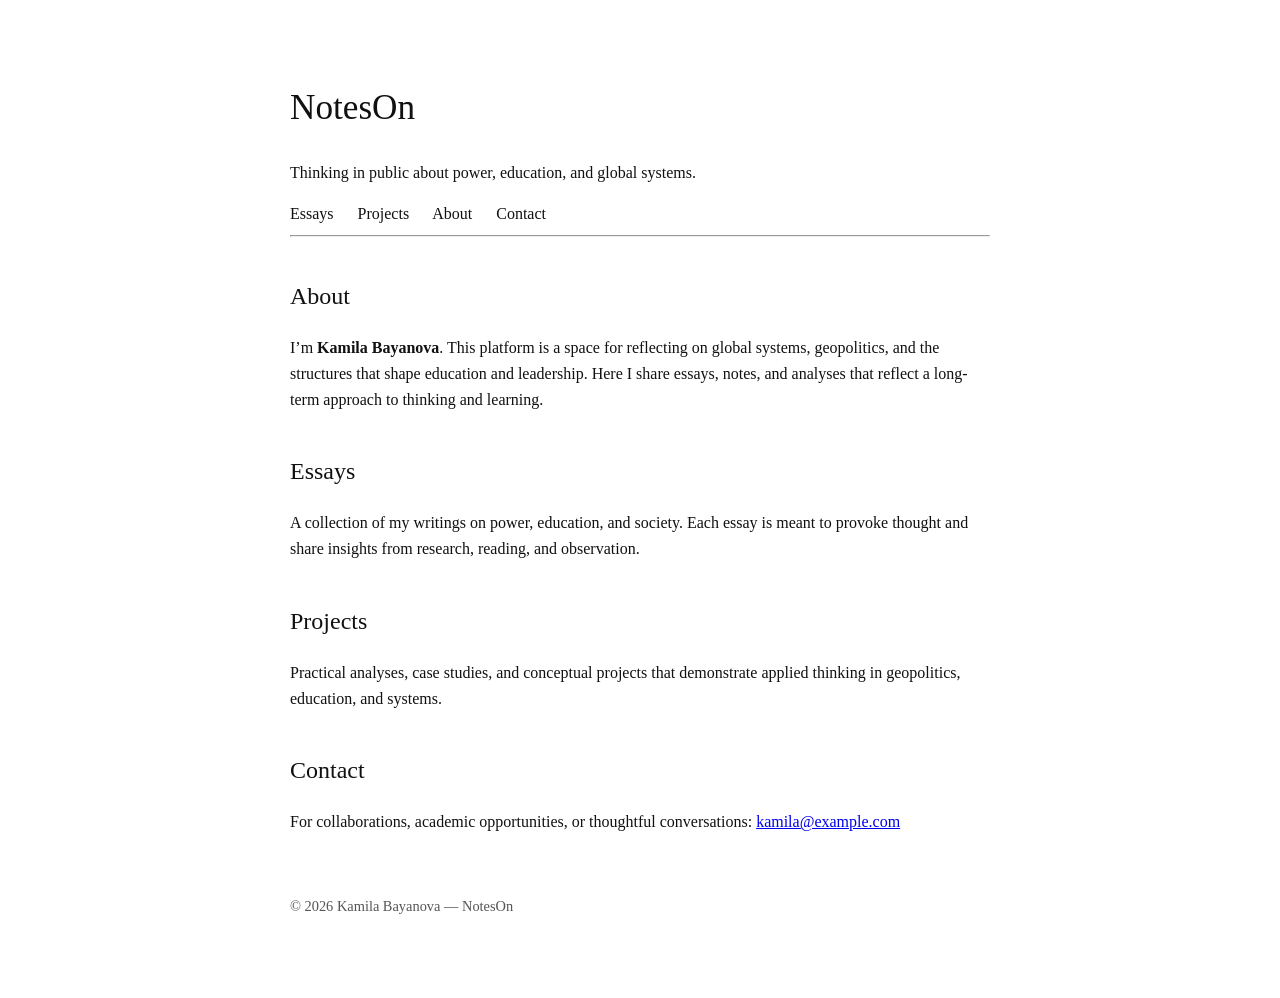
==== index.html @ de3080f4 "Update index.html" ====
<!DOCTYPE html>
<html lang="en">
<head>
  <meta charset="UTF-8">
  <title>NotesOn — Kamila Bayanova</title>
  <style>
    body {
      font-family: Georgia, "Times New Roman", serif;
      max-width: 700px;
      margin: 80px auto;
      line-height: 1.6;
      color: #111;
      padding: 0 20px;
    }
    h1 {
      font-weight: normal;
      font-size: 2.2em;
    }
    h2 {
      font-weight: normal;
      margin-top: 40px;
    }
    nav a {
      margin-right: 20px;
      text-decoration: none;
      color: #111;
    }
    nav a:hover {
      text-decoration: underline;
    }
    p {
      margin-top: 1em;
    }
    footer {
      margin-top: 60px;
      font-size: 0.9em;
      color: #555;
    }
  </style>
</head>
<body>

<h1>NotesOn</h1>
<p>Thinking in public about power, education, and global systems.</p>

<nav>
  <a href="#essays">Essays</a>
  <a href="#projects">Projects</a>
  <a href="#about">About</a>
  <a href="#contact">Contact</a>
</nav>

<hr>

<h2 id="about">About</h2>
<p>
I’m <strong>Kamila Bayanova</strong>. This platform is a space for reflecting on global systems, geopolitics, and the structures that shape education and leadership. Here I share essays, notes, and analyses that reflect a long-term approach to thinking and learning.
</p>

<h2 id="essays">Essays</h2>
<p>
A collection of my writings on power, education, and society. Each essay is meant to provoke thought and share insights from research, reading, and observation.
</p>

<h2 id="projects">Projects</h2>
<p>
Practical analyses, case studies, and conceptual projects that demonstrate applied thinking in geopolitics, education, and systems.
</p>

<h2 id="contact">Contact</h2>
<p>
For collaborations, academic opportunities, or thoughtful conversations: <a href="mailto:kamila@example.com">kamila@example.com</a>
</p>

<footer>
&copy; 2026 Kamila Bayanova — NotesOn
</footer>

</body>
</html>
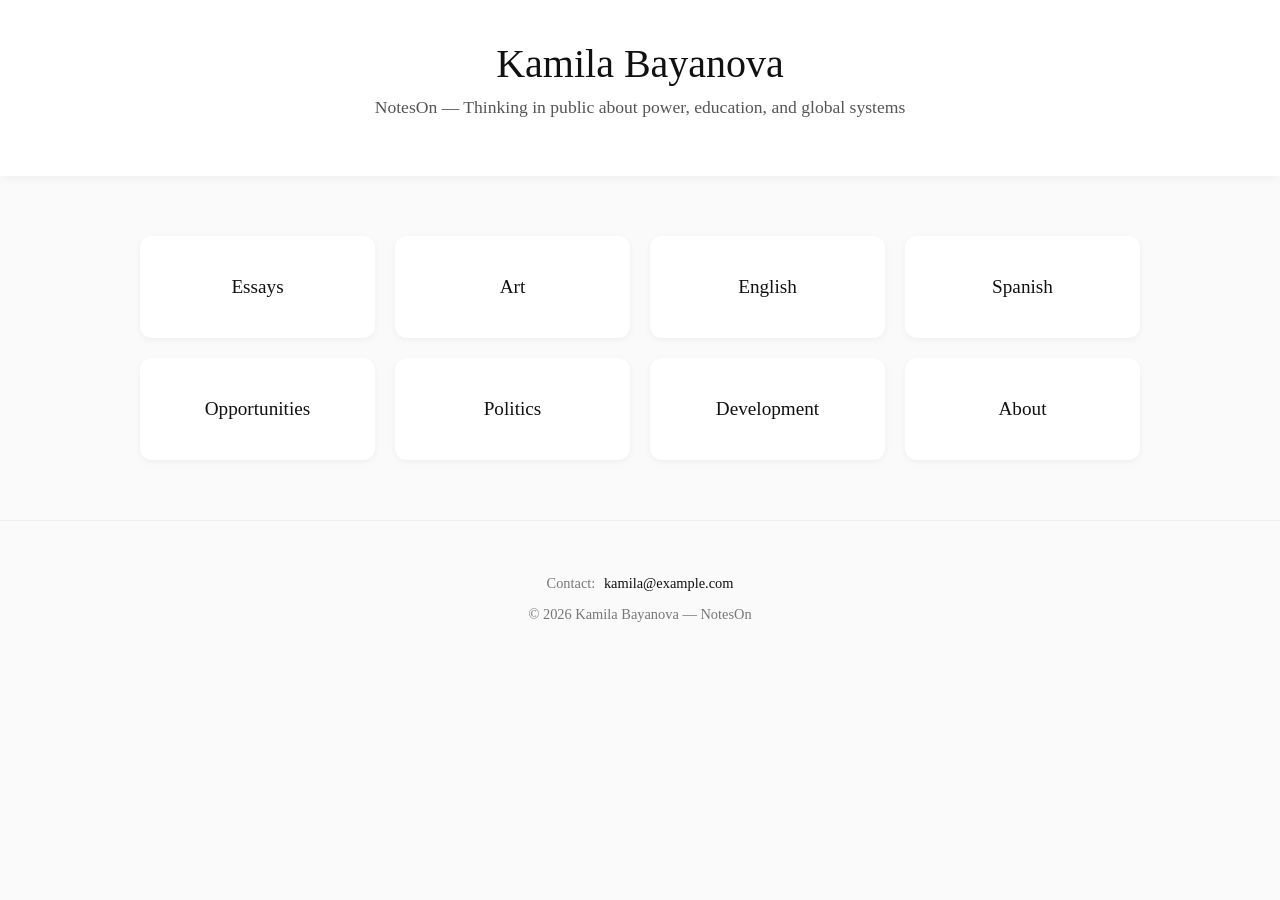
==== commit 039a61f9: "Update index.html" ====
--- a/index.html
+++ b/index.html
@@ -2,78 +2,99 @@
 <html lang="en">
 <head>
   <meta charset="UTF-8">
-  <title>NotesOn — Kamila Bayanova</title>
+  <title>Kamila Bayanova — NotesOn</title>
   <style>
     body {
+      margin: 0;
       font-family: Georgia, "Times New Roman", serif;
-      max-width: 700px;
-      margin: 80px auto;
-      line-height: 1.6;
+      background-color: #fafafa;
       color: #111;
+    }
+    header {
+      padding: 40px 80px;
+      text-align: center;
+      background-color: #fff;
+      box-shadow: 0 2px 10px rgba(0,0,0,0.05);
+    }
+    header h1 {
+      font-weight: normal;
+      font-size: 2.5em;
+      margin: 0;
+    }
+    header p {
+      margin-top: 10px;
+      font-size: 1.1em;
+      color: #555;
+    }
+
+    .grid {
+      display: grid;
+      grid-template-columns: repeat(auto-fit, minmax(200px, 1fr));
+      gap: 20px;
+      max-width: 1000px;
+      margin: 60px auto 40px auto;
       padding: 0 20px;
     }
-    h1 {
-      font-weight: normal;
-      font-size: 2.2em;
+
+    .card {
+      background-color: #fff;
+      padding: 40px 20px;
+      text-align: center;
+      font-size: 1.2em;
+      font-weight: 500;
+      cursor: pointer;
+      transition: transform 0.3s, box-shadow 0.3s;
+      border-radius: 12px;
+      box-shadow: 0 2px 6px rgba(0,0,0,0.05);
     }
-    h2 {
-      font-weight: normal;
-      margin-top: 40px;
+
+    .card:hover {
+      transform: translateY(-5px);
+      box-shadow: 0 8px 20px rgba(0,0,0,0.1);
     }
-    nav a {
-      margin-right: 20px;
+
+    footer {
+      text-align: center;
+      padding: 40px 20px;
+      color: #777;
+      font-size: 0.9em;
+      border-top: 1px solid #eee;
+      margin-top: 60px;
+    }
+
+    footer a {
+      color: #111;
       text-decoration: none;
-      color: #111;
+      font-weight: 500;
+      margin-left: 5px;
     }
-    nav a:hover {
+
+    footer a:hover {
       text-decoration: underline;
-    }
-    p {
-      margin-top: 1em;
-    }
-    footer {
-      margin-top: 60px;
-      font-size: 0.9em;
-      color: #555;
     }
   </style>
 </head>
 <body>
 
-<h1>NotesOn</h1>
-<p>Thinking in public about power, education, and global systems.</p>
+<header>
+  <h1>Kamila Bayanova</h1>
+  <p>NotesOn — Thinking in public about power, education, and global systems</p>
+</header>
 
-<nav>
-  <a href="#essays">Essays</a>
-  <a href="#projects">Projects</a>
-  <a href="#about">About</a>
-  <a href="#contact">Contact</a>
-</nav>
-
-<hr>
-
-<h2 id="about">About</h2>
-<p>
-I’m <strong>Kamila Bayanova</strong>. This platform is a space for reflecting on global systems, geopolitics, and the structures that shape education and leadership. Here I share essays, notes, and analyses that reflect a long-term approach to thinking and learning.
-</p>
-
-<h2 id="essays">Essays</h2>
-<p>
-A collection of my writings on power, education, and society. Each essay is meant to provoke thought and share insights from research, reading, and observation.
-</p>
-
-<h2 id="projects">Projects</h2>
-<p>
-Practical analyses, case studies, and conceptual projects that demonstrate applied thinking in geopolitics, education, and systems.
-</p>
-
-<h2 id="contact">Contact</h2>
-<p>
-For collaborations, academic opportunities, or thoughtful conversations: <a href="mailto:kamila@example.com">kamila@example.com</a>
-</p>
+<div class="grid">
+  <div class="card" onclick="location.href='essays.html'">Essays</div>
+  <div class="card" onclick="location.href='art.html'">Art</div>
+  <div class="card" onclick="location.href='english.html'">English</div>
+  <div class="card" onclick="location.href='spanish.html'">Spanish</div>
+  <div class="card" onclick="location.href='opportunities.html'">Opportunities</div>
+  <div class="card" onclick="location.href='politics.html'">Politics</div>
+  <div class="card" onclick="location.href='development.html'">Development</div>
+  <div class="card" onclick="location.href='about.html'">About</div>
+</div>
 
 <footer>
-&copy; 2026 Kamila Bayanova — NotesOn
+  <p>Contact: <a href="mailto:kamila@example.com">kamila@example.com</a></p>
+  <p>&copy; 2026 Kamila Bayanova — NotesOn</p>
 </footer>
 
 </body>
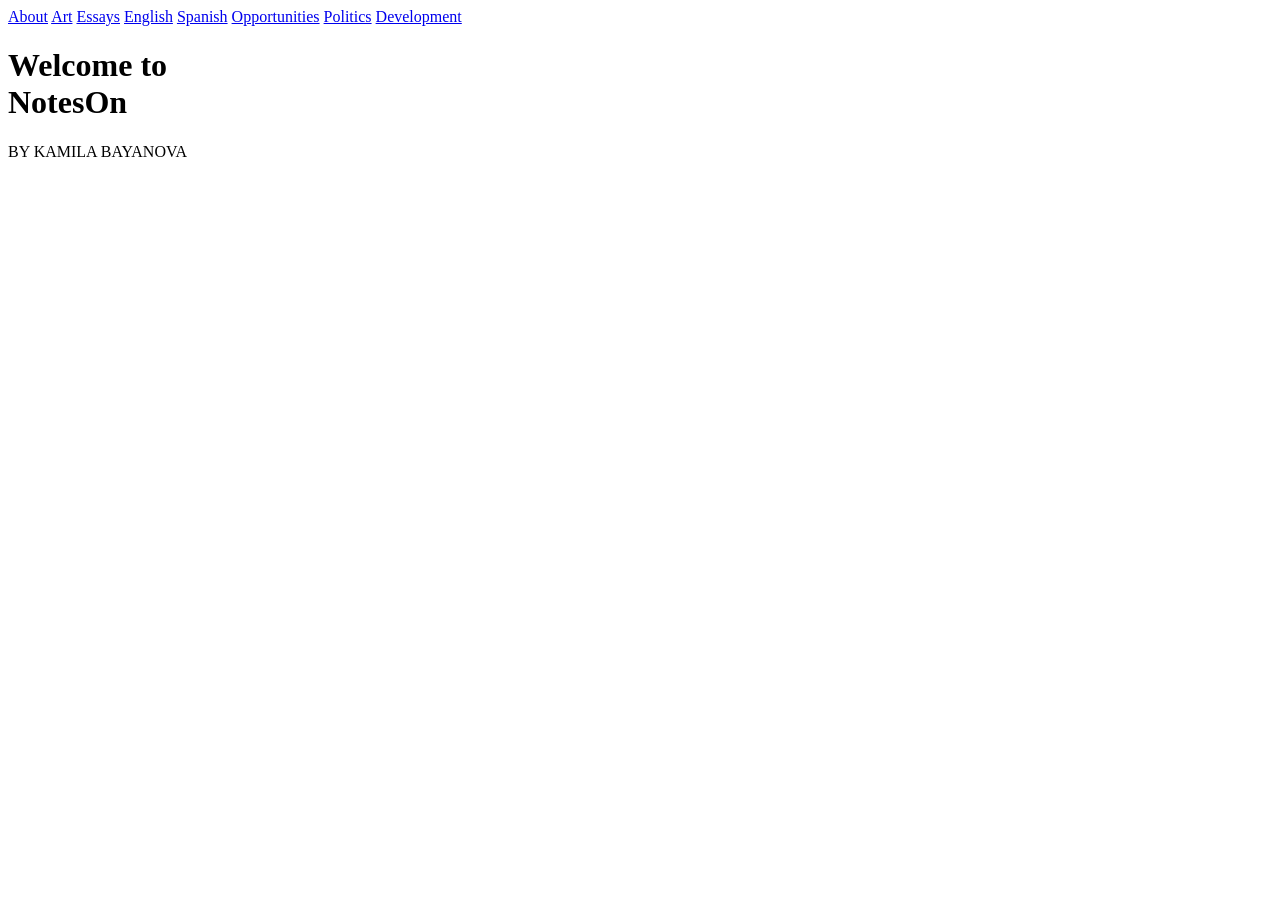
==== commit acf292f8: "Update index.html" ====
--- a/index.html
+++ b/index.html
@@ -1,101 +1,29 @@
 <!DOCTYPE html>
 <html lang="en">
 <head>
-  <meta charset="UTF-8">
-  <title>Kamila Bayanova — NotesOn</title>
-  <style>
-    body {
-      margin: 0;
-      font-family: Georgia, "Times New Roman", serif;
-      background-color: #fafafa;
-      color: #111;
-    }
-    header {
-      padding: 40px 80px;
-      text-align: center;
-      background-color: #fff;
-      box-shadow: 0 2px 10px rgba(0,0,0,0.05);
-    }
-    header h1 {
-      font-weight: normal;
-      font-size: 2.5em;
-      margin: 0;
-    }
-    header p {
-      margin-top: 10px;
-      font-size: 1.1em;
-      color: #555;
-    }
-
-    .grid {
-      display: grid;
-      grid-template-columns: repeat(auto-fit, minmax(200px, 1fr));
-      gap: 20px;
-      max-width: 1000px;
-      margin: 60px auto 40px auto;
-      padding: 0 20px;
-    }
-
-    .card {
-      background-color: #fff;
-      padding: 40px 20px;
-      text-align: center;
-      font-size: 1.2em;
-      font-weight: 500;
-      cursor: pointer;
-      transition: transform 0.3s, box-shadow 0.3s;
-      border-radius: 12px;
-      box-shadow: 0 2px 6px rgba(0,0,0,0.05);
-    }
-
-    .card:hover {
-      transform: translateY(-5px);
-      box-shadow: 0 8px 20px rgba(0,0,0,0.1);
-    }
-
-    footer {
-      text-align: center;
-      padding: 40px 20px;
-      color: #777;
-      font-size: 0.9em;
-      border-top: 1px solid #eee;
-      margin-top: 60px;
-    }
-
-    footer a {
-      color: #111;
-      text-decoration: none;
-      font-weight: 500;
-      margin-left: 5px;
-    }
-
-    footer a:hover {
-      text-decoration: underline;
-    }
-  </style>
+  <meta charset="UTF-8" />
+  <title>NotesOn — Kamila Bayanova</title>
+  <link rel="stylesheet" href="style.css" />
 </head>
 <body>
 
-<header>
-  <h1>Kamila Bayanova</h1>
-  <p>NotesOn — Thinking in public about power, education, and global systems</p>
-</header>
+  <header class="nav">
+    <nav>
+      <a href="about.html">About</a>
+      <a href="art.html">Art</a>
+      <a href="essays.html">Essays</a>
+      <a href="english.html">English</a>
+      <a href="spanish.html">Spanish</a>
+      <a href="opportunities.html">Opportunities</a>
+      <a href="politics.html">Politics</a>
+      <a href="development.html">Development</a>
+    </nav>
+  </header>
 
-<div class="grid">
-  <div class="card" onclick="location.href='essays.html'">Essays</div>
-  <div class="card" onclick="location.href='art.html'">Art</div>
-  <div class="card" onclick="location.href='english.html'">English</div>
-  <div class="card" onclick="location.href='spanish.html'">Spanish</div>
-  <div class="card" onclick="location.href='opportunities.html'">Opportunities</div>
-  <div class="card" onclick="location.href='politics.html'">Politics</div>
-  <div class="card" onclick="location.href='development.html'">Development</div>
-  <div class="card" onclick="location.href='about.html'">About</div>
-</div>
-
-<footer>
-  <p>Contact: <a href="mailto:kamila@example.com">kamila@example.com</a></p>
-  <p>&copy; 2026 Kamila Bayanova — NotesOn</p>
-</footer>
+  <main class="home">
+    <h1>Welcome to<br><span>NotesOn</span></h1>
+    <p class="author">BY KAMILA BAYANOVA</p>
+  </main>
 
 </body>
 </html>
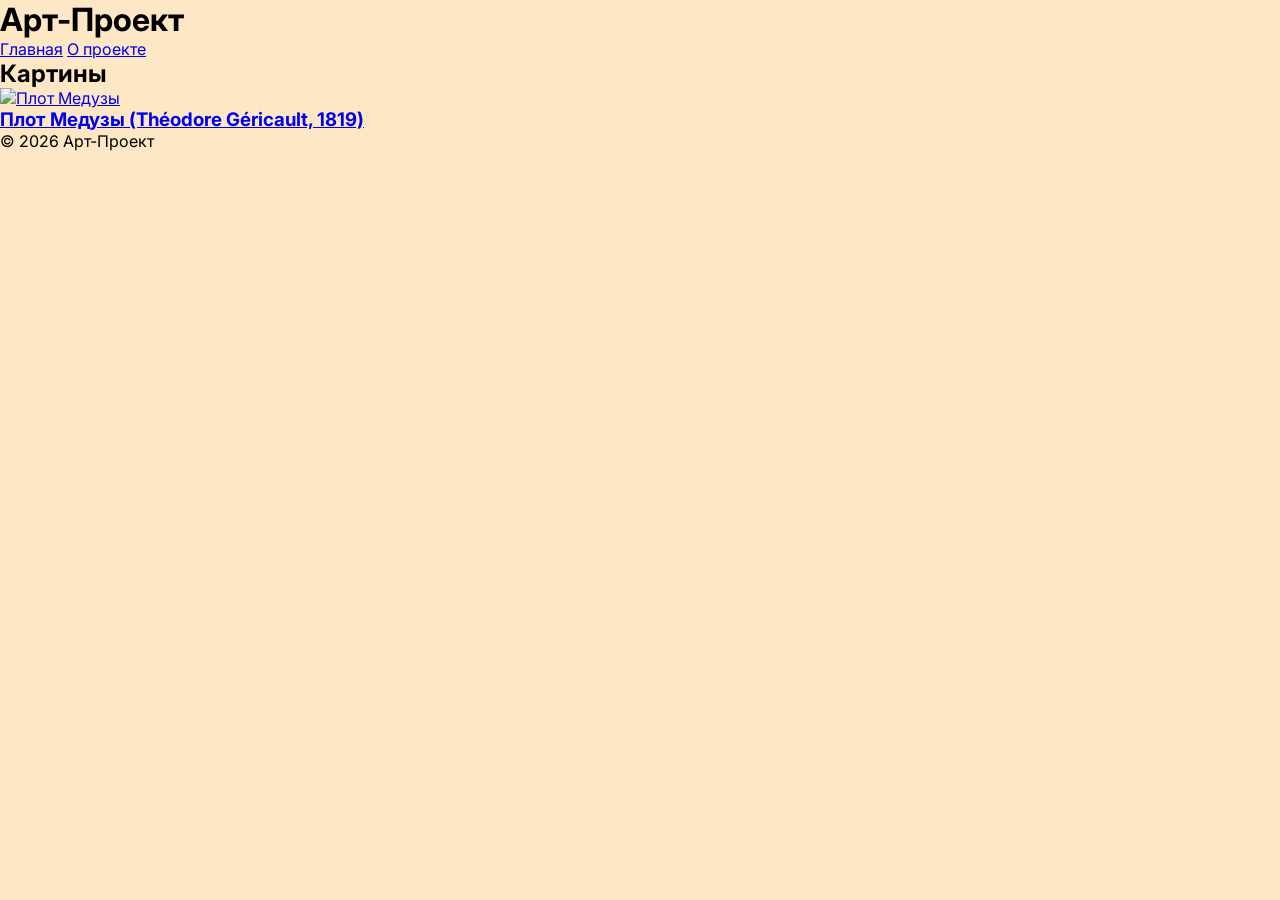
==== commit a5cc93f5: "Update index.html" ====
--- a/index.html
+++ b/index.html
@@ -1,29 +1,35 @@
 <!DOCTYPE html>
-<html lang="en">
+<html lang="ru">
 <head>
-  <meta charset="UTF-8" />
-  <title>NotesOn — Kamila Bayanova</title>
-  <link rel="stylesheet" href="style.css" />
+    <meta charset="UTF-8">
+    <meta name="viewport" content="width=device-width, initial-scale=1.0">
+    <title>Арт-Проект</title>
+    <link rel="stylesheet" href="style.css">
 </head>
 <body>
+    <header>
+        <h1>Арт-Проект</h1>
+        <nav>
+            <a href="index.html">Главная</a>
+            <a href="about.html">О проекте</a>
+        </nav>
+    </header>
 
-  <header class="nav">
-    <nav>
-      <a href="about.html">About</a>
-      <a href="art.html">Art</a>
-      <a href="essays.html">Essays</a>
-      <a href="english.html">English</a>
-      <a href="spanish.html">Spanish</a>
-      <a href="opportunities.html">Opportunities</a>
-      <a href="politics.html">Politics</a>
-      <a href="development.html">Development</a>
-    </nav>
-  </header>
+    <main>
+        <h2>Картины</h2>
+        <div class="gallery">
+            <div class="art-card">
+                <a href="canvas.html">
+                    <img src="images/medusa.jpg" alt="Плот Медузы">
+                    <h3>Плот Медузы (Théodore Géricault, 1819)</h3>
+                </a>
+            </div>
+            <!-- Добавляй другие картины по аналогии -->
+        </div>
+    </main>
 
-  <main class="home">
-    <h1>Welcome to<br><span>NotesOn</span></h1>
-    <p class="author">BY KAMILA BAYANOVA</p>
-  </main>
-
+    <footer>
+        © 2026 Арт-Проект
+    </footer>
 </body>
 </html>
--- a/style.css
+++ b/style.css
@@ -0,0 +1,150 @@
+@import url('https://fonts.googleapis.com/css2?family=Inter:wght@400;700;900&display=swap');
+
+* {
+  margin: 0;
+  padding: 0;
+  box-sizing: border-box;
+}
+
+body {
+  font-family: 'Inter', sans-serif;
+  background-color: #fde7c5;
+  color: #000;
+}
+
+/* Navigation */
+.nav {
+  border-bottom: 2px solid #000;
+  padding: 20px 40px;
+}
+
+.nav nav {
+  display: flex;
+  gap: 28px;
+}
+
+.nav a {
+  text-decoration: none;
+  color: #000;
+  font-weight: 600;
+}
+
+/* Home */
+.home {
+  padding: 100px 60px;
+}
+
+.home h1 {
+  font-size: 96px;
+  font-weight: 900;
+  line-height: 1;
+}
+
+.home h1 span {
+  color: #ff6a3d;
+}
+
+.author {
+  margin-top: 30px;
+  font-size: 14px;
+  letter-spacing: 1px;
+}
+/* About page */
+
+.about {
+  padding: 80px 60px;
+}
+
+.about h1 {
+  font-size: 64px;
+  margin-bottom: 40px;
+}
+
+.about h1 span {
+  color: #ff6a3d;
+}
+
+.about-content {
+  display: grid;
+  grid-template-columns: 2fr 1fr;
+  gap: 60px;
+}
+
+.about-text p {
+  margin-bottom: 20px;
+  line-height: 1.6;
+}
+
+.about-text ul {
+  margin-top: 20px;
+  padding-left: 20px;
+}
+
+.about-text li {
+  margin-bottom: 10px;
+}
+
+.about-contact {
+  background: #fff1d6;
+  padding: 30px;
+  border-radius: 12px;
+}
+
+.about-contact p {
+  margin-bottom: 20px;
+  font-size: 14px;
+}
+/* Art page */
+
+.art {
+  padding: 80px 60px;
+  background: linear-gradient(135deg, #ffd57e, #ffb36b);
+  min-height: 100vh;
+}
+
+.art h1 {
+  text-align: center;
+  font-size: 80px;
+  margin-bottom: 20px;
+}
+
+.art-subtitle {
+  text-align: center;
+  letter-spacing: 2px;
+  margin-bottom: 80px;
+}
+
+.art-content {
+  display: grid;
+  grid-template-columns: 1.5fr 1fr;
+  gap: 80px;
+  align-items: center;
+}
+
+.art-text p {
+  font-size: 18px;
+  line-height: 1.6;
+}
+
+.art-buttons {
+  display: flex;
+  flex-direction: column;
+  gap: 20px;
+}
+
+.art-btn {
+  background: #fff1d6;
+  padding: 20px 30px;
+  border-radius: 40px;
+  text-decoration: none;
+  color: #000;
+  font-weight: 600;
+  display: flex;
+  justify-content: space-between;
+  align-items: center;
+}
+
+.art-btn span {
+  font-size: 20px;
+  color: #ff6a3d;
+}
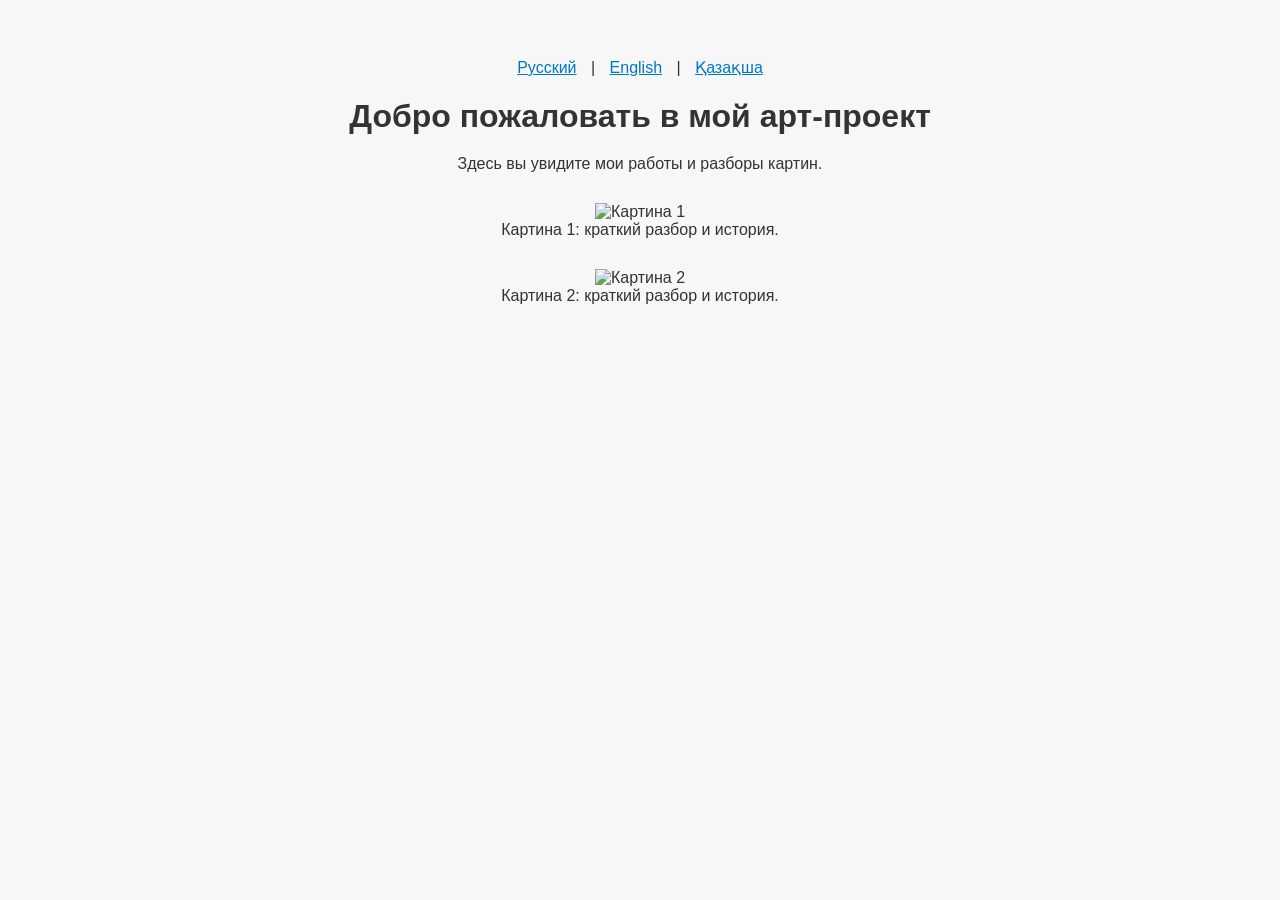
==== commit 77cbaa72: "Update index.html" ====
--- a/index.html
+++ b/index.html
@@ -1,35 +1,84 @@
 <!DOCTYPE html>
 <html lang="ru">
 <head>
-    <meta charset="UTF-8">
-    <meta name="viewport" content="width=device-width, initial-scale=1.0">
-    <title>Арт-Проект</title>
-    <link rel="stylesheet" href="style.css">
+<meta charset="UTF-8">
+<meta name="viewport" content="width=device-width, initial-scale=1.0">
+<title>About Art</title>
+<style>
+body { 
+    font-family: 'Arial', sans-serif; 
+    text-align: center; 
+    padding: 50px; 
+    background: #f7f7f7; 
+    color: #333;
+}
+nav a { 
+    margin: 0 10px; 
+    cursor: pointer; 
+    text-decoration: underline; 
+    color: #0077cc;
+}
+h1 { margin-bottom: 20px; }
+p { max-width: 600px; margin: 0 auto 30px auto; }
+.artwork { margin: 30px 0; }
+.artwork img { max-width: 80%; height: auto; }
+</style>
 </head>
 <body>
-    <header>
-        <h1>Арт-Проект</h1>
-        <nav>
-            <a href="index.html">Главная</a>
-            <a href="about.html">О проекте</a>
-        </nav>
-    </header>
 
-    <main>
-        <h2>Картины</h2>
-        <div class="gallery">
-            <div class="art-card">
-                <a href="canvas.html">
-                    <img src="images/medusa.jpg" alt="Плот Медузы">
-                    <h3>Плот Медузы (Théodore Géricault, 1819)</h3>
-                </a>
-            </div>
-            <!-- Добавляй другие картины по аналогии -->
-        </div>
-    </main>
+<nav>
+  <a onclick="setLang('ru')">Русский</a> | 
+  <a onclick="setLang('en')">English</a> | 
+  <a onclick="setLang('kz')">Қазақша</a>
+</nav>
 
-    <footer>
-        © 2026 Арт-Проект
-    </footer>
+<h1 id="title"></h1>
+<p id="description"></p>
+
+<div class="artwork">
+    <img src="art1.jpg" alt="Картина 1">
+    <p id="art1-text"></p>
+</div>
+
+<div class="artwork">
+    <img src="art2.jpg" alt="Картина 2">
+    <p id="art2-text"></p>
+</div>
+
+<script>
+// Тексты для разных языков
+const texts = {
+  ru: {
+    title: "Добро пожаловать в мой арт-проект",
+    description: "Здесь вы увидите мои работы и разборы картин.",
+    art1: "Картина 1: краткий разбор и история.",
+    art2: "Картина 2: краткий разбор и история."
+  },
+  en: {
+    title: "Welcome to my art project",
+    description: "Here you can see my artworks and analysis of paintings.",
+    art1: "Artwork 1: brief analysis and story.",
+    art2: "Artwork 2: brief analysis and story."
+  },
+  kz: {
+    title: "Өнер жобама қош келдіңіз",
+    description: "Мұнда менің жұмыстарым мен картиналардың талдауы көрсетіледі.",
+    art1: "Картина 1: қысқаша талдау мен тарих.",
+    art2: "Картина 2: қысқаша талдау мен тарих."
+  }
+};
+
+// Функция смены языка
+function setLang(lang) {
+    document.getElementById("title").innerText = texts[lang].title;
+    document.getElementById("description").innerText = texts[lang].description;
+    document.getElementById("art1-text").innerText = texts[lang].art1;
+    document.getElementById("art2-text").innerText = texts[lang].art2;
+}
+
+// По умолчанию русский
+setLang('ru');
+</script>
+
 </body>
 </html>
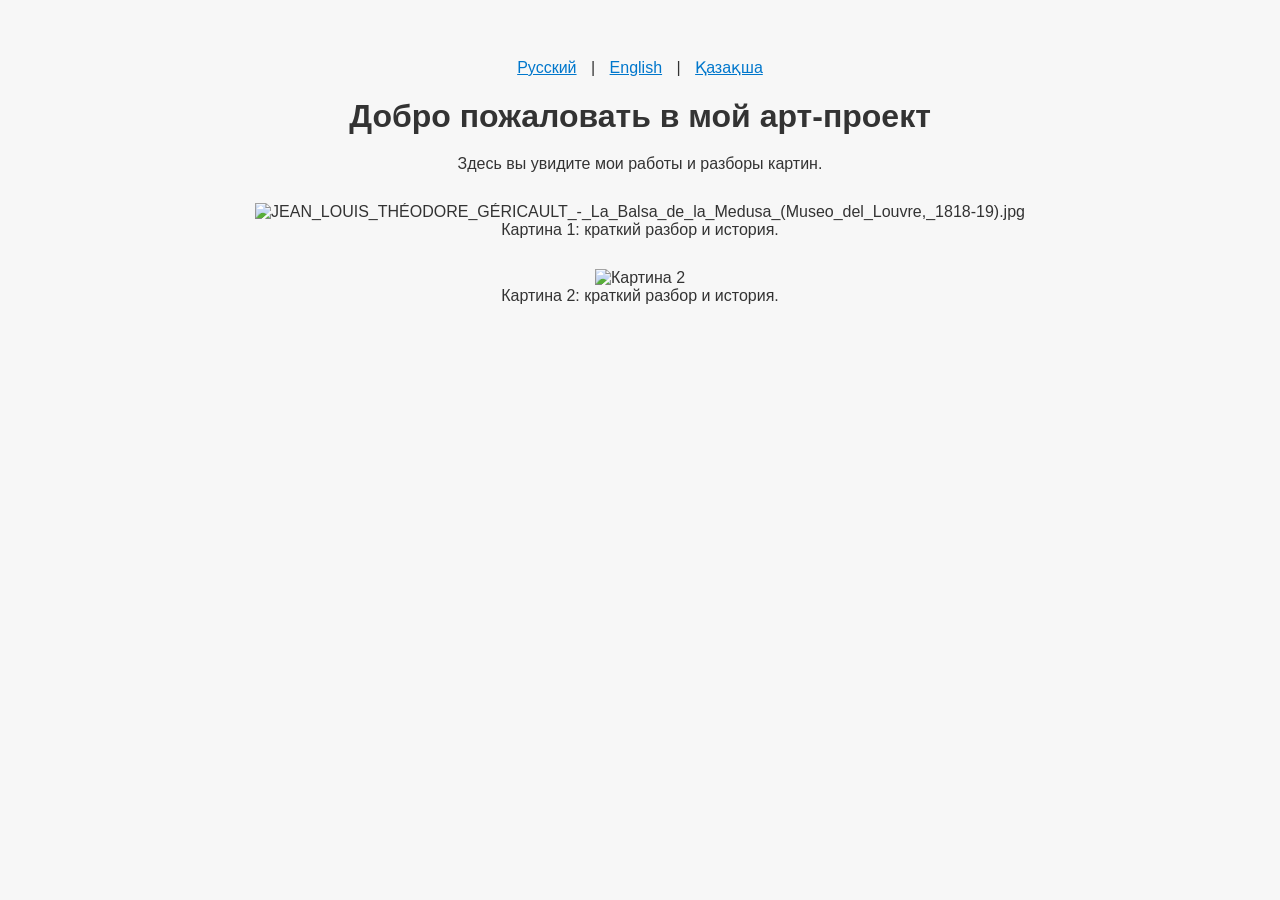
==== commit aa1b219f: "Update index.html" ====
--- a/index.html
+++ b/index.html
@@ -36,7 +36,7 @@
 <p id="description"></p>
 
 <div class="artwork">
-    <img src="art1.jpg" alt="Картина 1">
+    <img src="art1.jpg" alt="JEAN_LOUIS_THÉODORE_GÉRICAULT_-_La_Balsa_de_la_Medusa_(Museo_del_Louvre,_1818-19).jpg">
     <p id="art1-text"></p>
 </div>
 
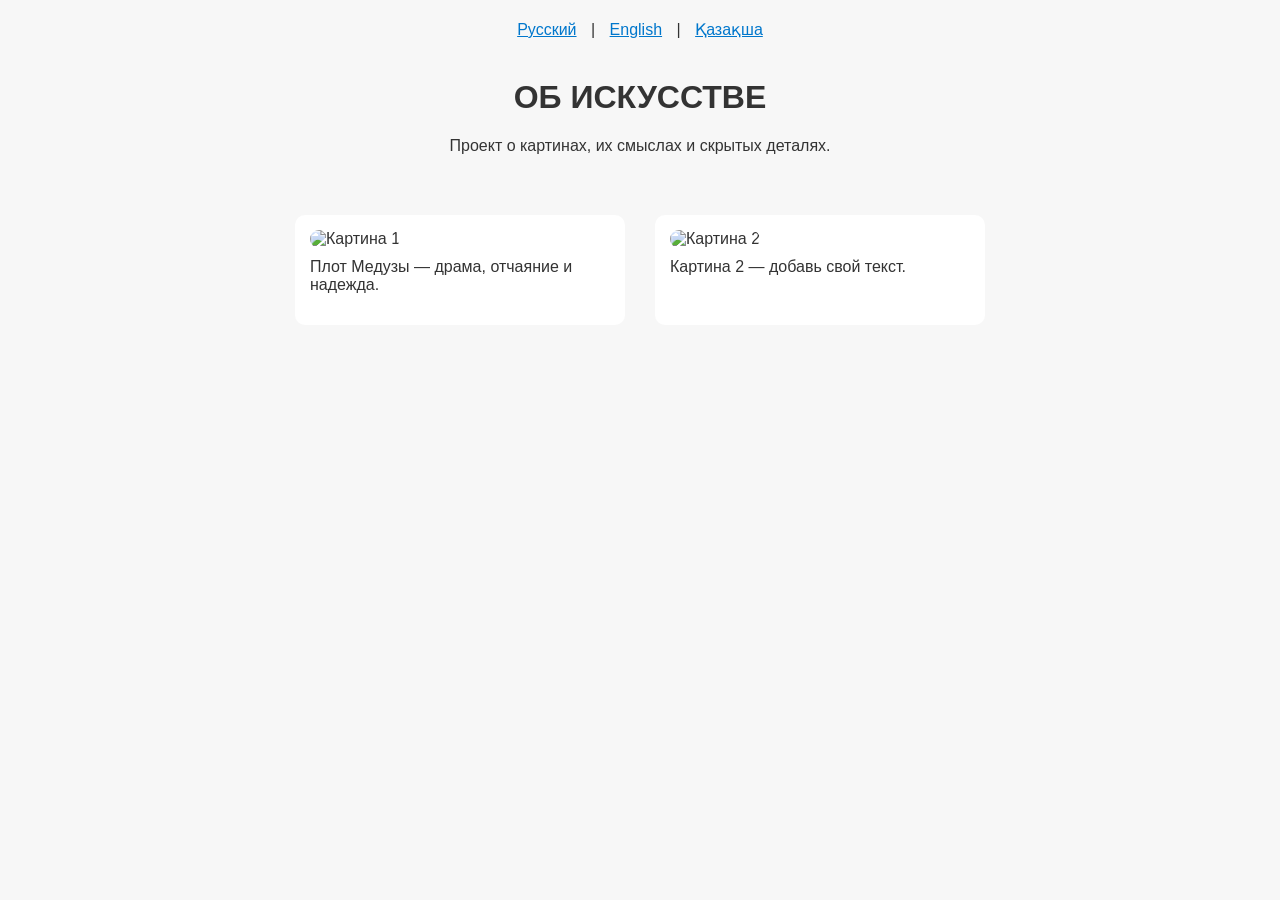
==== commit 7eae4707: "Update index.html" ====
--- a/index.html
+++ b/index.html
@@ -4,13 +4,19 @@
 <meta charset="UTF-8">
 <meta name="viewport" content="width=device-width, initial-scale=1.0">
 <title>About Art</title>
+
 <style>
 body { 
-    font-family: 'Arial', sans-serif; 
-    text-align: center; 
-    padding: 50px; 
+    font-family: Arial, sans-serif; 
+    margin: 0;
     background: #f7f7f7; 
     color: #333;
+}
+
+/* меню */
+nav { 
+    text-align: center; 
+    padding: 20px; 
 }
 nav a { 
     margin: 0 10px; 
@@ -18,14 +24,53 @@
     text-decoration: underline; 
     color: #0077cc;
 }
-h1 { margin-bottom: 20px; }
-p { max-width: 600px; margin: 0 auto 30px auto; }
-.artwork { margin: 30px 0; }
-.artwork img { max-width: 80%; height: auto; }
+
+/* заголовок */
+h1 { 
+    text-align: center; 
+    margin-top: 20px; 
+}
+
+/* описание */
+.description {
+    text-align: center;
+    max-width: 600px;
+    margin: 0 auto 40px auto;
+}
+
+/* галерея */
+.gallery {
+    display: flex;
+    flex-wrap: wrap;
+    justify-content: center;
+    gap: 30px;
+    padding: 20px;
+}
+
+/* карточка */
+.artwork {
+    background: white;
+    padding: 15px;
+    border-radius: 10px;
+    width: 300px;
+}
+
+/* картинки */
+.artwork img {
+    width: 100%;
+    border-radius: 10px;
+}
+
+/* текст под картиной */
+.artwork p {
+    margin-top: 10px;
+}
 </style>
 </head>
+
 <body>
 
+<!-- ЯЗЫКИ -->
 <nav>
   <a onclick="setLang('ru')">Русский</a> | 
   <a onclick="setLang('en')">English</a> | 
@@ -33,42 +78,47 @@
 </nav>
 
 <h1 id="title"></h1>
-<p id="description"></p>
+<p class="description" id="description"></p>
 
-<div class="artwork">
-    <img src="art1.jpg" alt="JEAN_LOUIS_THÉODORE_GÉRICAULT_-_La_Balsa_de_la_Medusa_(Museo_del_Louvre,_1818-19).jpg">
-    <p id="art1-text"></p>
-</div>
+<!-- ГАЛЕРЕЯ -->
+<div class="gallery">
 
-<div class="artwork">
-    <img src="art2.jpg" alt="Картина 2">
-    <p id="art2-text"></p>
+    <div class="artwork">
+        <img src="images/art1.jpg" alt="Картина 1">
+        <p id="art1-text"></p>
+    </div>
+
+    <div class="artwork">
+        <img src="images/art2.jpg" alt="Картина 2">
+        <p id="art2-text"></p>
+    </div>
+
 </div>
 
 <script>
-// Тексты для разных языков
+// тексты
 const texts = {
   ru: {
-    title: "Добро пожаловать в мой арт-проект",
-    description: "Здесь вы увидите мои работы и разборы картин.",
-    art1: "Картина 1: краткий разбор и история.",
-    art2: "Картина 2: краткий разбор и история."
+    title: "ОБ ИСКУССТВЕ",
+    description: "Проект о картинах, их смыслах и скрытых деталях.",
+    art1: "Плот Медузы — драма, отчаяние и надежда.",
+    art2: "Картина 2 — добавь свой текст."
   },
   en: {
-    title: "Welcome to my art project",
-    description: "Here you can see my artworks and analysis of paintings.",
-    art1: "Artwork 1: brief analysis and story.",
-    art2: "Artwork 2: brief analysis and story."
+    title: "ABOUT ART",
+    description: "A project about paintings, meanings and hidden details.",
+    art1: "The Raft of the Medusa — drama, despair and hope.",
+    art2: "Artwork 2 — add your text."
   },
   kz: {
-    title: "Өнер жобама қош келдіңіз",
-    description: "Мұнда менің жұмыстарым мен картиналардың талдауы көрсетіледі.",
-    art1: "Картина 1: қысқаша талдау мен тарих.",
-    art2: "Картина 2: қысқаша талдау мен тарих."
+    title: "ӨНЕР ТУРАЛЫ",
+    description: "Картиналар, олардың мағынасы және жасырын детальдар туралы жоба.",
+    art1: "«Медуза салы» — драма, үміт және үмітсіздік.",
+    art2: "2-картина — өз мәтініңді қос."
   }
 };
 
-// Функция смены языка
+// смена языка
 function setLang(lang) {
     document.getElementById("title").innerText = texts[lang].title;
     document.getElementById("description").innerText = texts[lang].description;
@@ -76,7 +126,7 @@
     document.getElementById("art2-text").innerText = texts[lang].art2;
 }
 
-// По умолчанию русский
+// язык по умолчанию
 setLang('ru');
 </script>
 
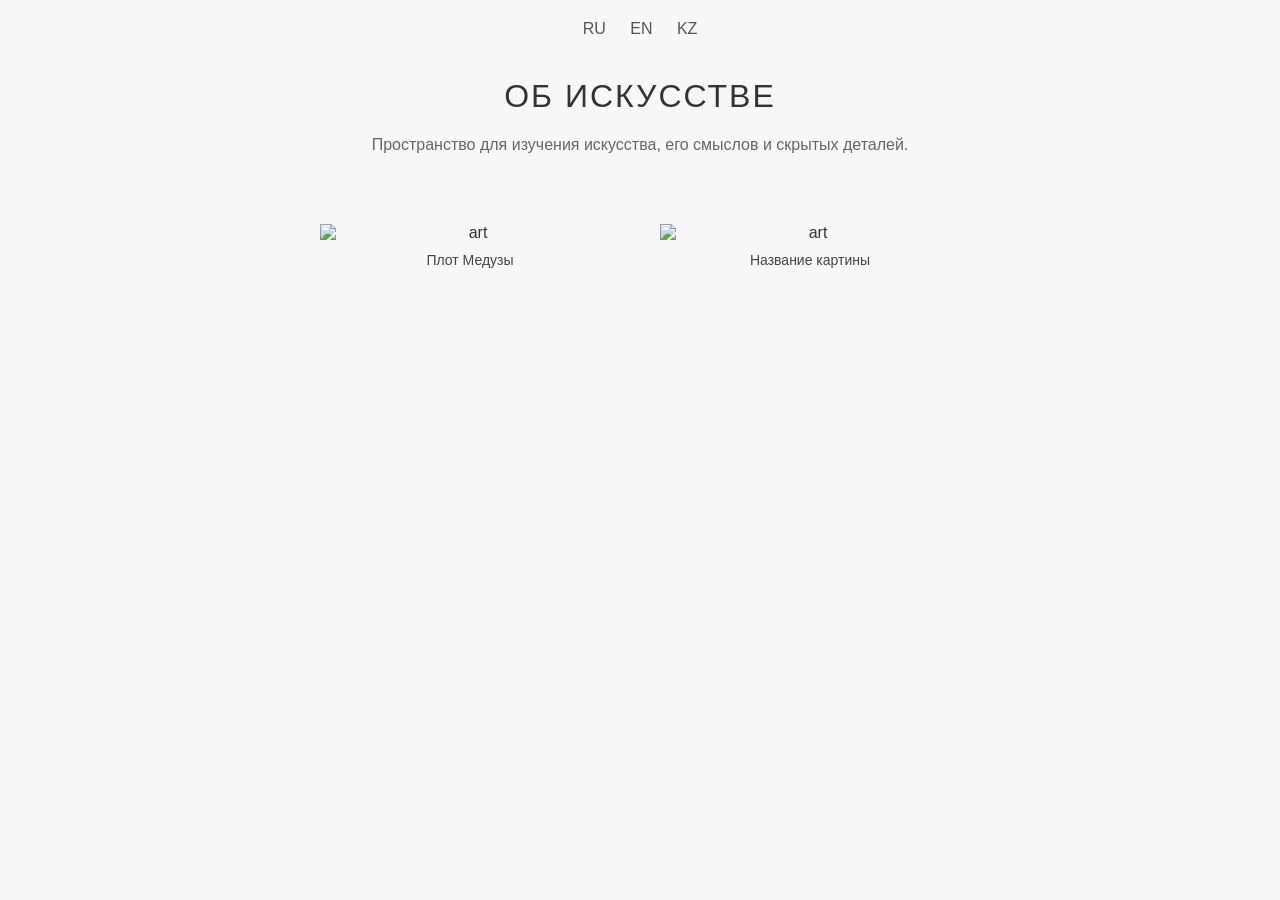
==== commit a2da2fe8: "Update index.html" ====
--- a/index.html
+++ b/index.html
@@ -21,21 +21,27 @@
 nav a { 
     margin: 0 10px; 
     cursor: pointer; 
-    text-decoration: underline; 
-    color: #0077cc;
+    text-decoration: none; 
+    color: #555;
+}
+nav a:hover {
+    color: black;
 }
 
 /* заголовок */
 h1 { 
     text-align: center; 
     margin-top: 20px; 
+    font-weight: normal;
+    letter-spacing: 2px;
 }
 
 /* описание */
 .description {
     text-align: center;
     max-width: 600px;
-    margin: 0 auto 40px auto;
+    margin: 0 auto 50px auto;
+    color: #666;
 }
 
 /* галерея */
@@ -43,82 +49,78 @@
     display: flex;
     flex-wrap: wrap;
     justify-content: center;
-    gap: 30px;
+    gap: 40px;
     padding: 20px;
 }
 
 /* карточка */
 .artwork {
-    background: white;
-    padding: 15px;
-    border-radius: 10px;
     width: 300px;
+    text-align: center;
 }
 
-/* картинки */
+/* картинка */
 .artwork img {
     width: 100%;
-    border-radius: 10px;
+    display: block;
 }
 
-/* текст под картиной */
+/* название */
 .artwork p {
     margin-top: 10px;
+    font-size: 14px;
+    color: #444;
 }
 </style>
 </head>
 
 <body>
 
-<!-- ЯЗЫКИ -->
 <nav>
-  <a onclick="setLang('ru')">Русский</a> | 
-  <a onclick="setLang('en')">English</a> | 
-  <a onclick="setLang('kz')">Қазақша</a>
+  <a onclick="setLang('ru')">RU</a>
+  <a onclick="setLang('en')">EN</a>
+  <a onclick="setLang('kz')">KZ</a>
 </nav>
 
 <h1 id="title"></h1>
 <p class="description" id="description"></p>
 
-<!-- ГАЛЕРЕЯ -->
 <div class="gallery">
 
     <div class="artwork">
-        <img src="images/art1.jpg" alt="Картина 1">
+        <img src="images/art1.jpg" alt="art">
         <p id="art1-text"></p>
     </div>
 
     <div class="artwork">
-        <img src="images/art2.jpg" alt="Картина 2">
+        <img src="images/art2.jpg" alt="art">
         <p id="art2-text"></p>
     </div>
 
 </div>
 
 <script>
-// тексты
 const texts = {
   ru: {
     title: "ОБ ИСКУССТВЕ",
-    description: "Проект о картинах, их смыслах и скрытых деталях.",
-    art1: "Плот Медузы — драма, отчаяние и надежда.",
-    art2: "Картина 2 — добавь свой текст."
+    description: "Пространство для изучения искусства, его смыслов и скрытых деталей.",
+    art1: "Плот Медузы",
+    art2: "Название картины"
   },
   en: {
     title: "ABOUT ART",
-    description: "A project about paintings, meanings and hidden details.",
-    art1: "The Raft of the Medusa — drama, despair and hope.",
-    art2: "Artwork 2 — add your text."
+    description: "A space for exploring art, its meanings and hidden details.",
+    art1: "The Raft of the Medusa",
+    art2: "Artwork Title"
   },
   kz: {
     title: "ӨНЕР ТУРАЛЫ",
-    description: "Картиналар, олардың мағынасы және жасырын детальдар туралы жоба.",
-    art1: "«Медуза салы» — драма, үміт және үмітсіздік.",
-    art2: "2-картина — өз мәтініңді қос."
+    description: "Өнерді, оның мағынасын және жасырын детальдарын зерттеу кеңістігі.",
+    art1: "Медуза салы",
+    art2: "Картина атауы"
   }
 };
 
-// смена языка
 function setLang(lang) {
     document.getElementById("title").innerText = texts[lang].title;
     document.getElementById("description").innerText = texts[lang].description;
@@ -126,7 +128,6 @@
     document.getElementById("art2-text").innerText = texts[lang].art2;
 }
 
-// язык по умолчанию
 setLang('ru');
 </script>
 
